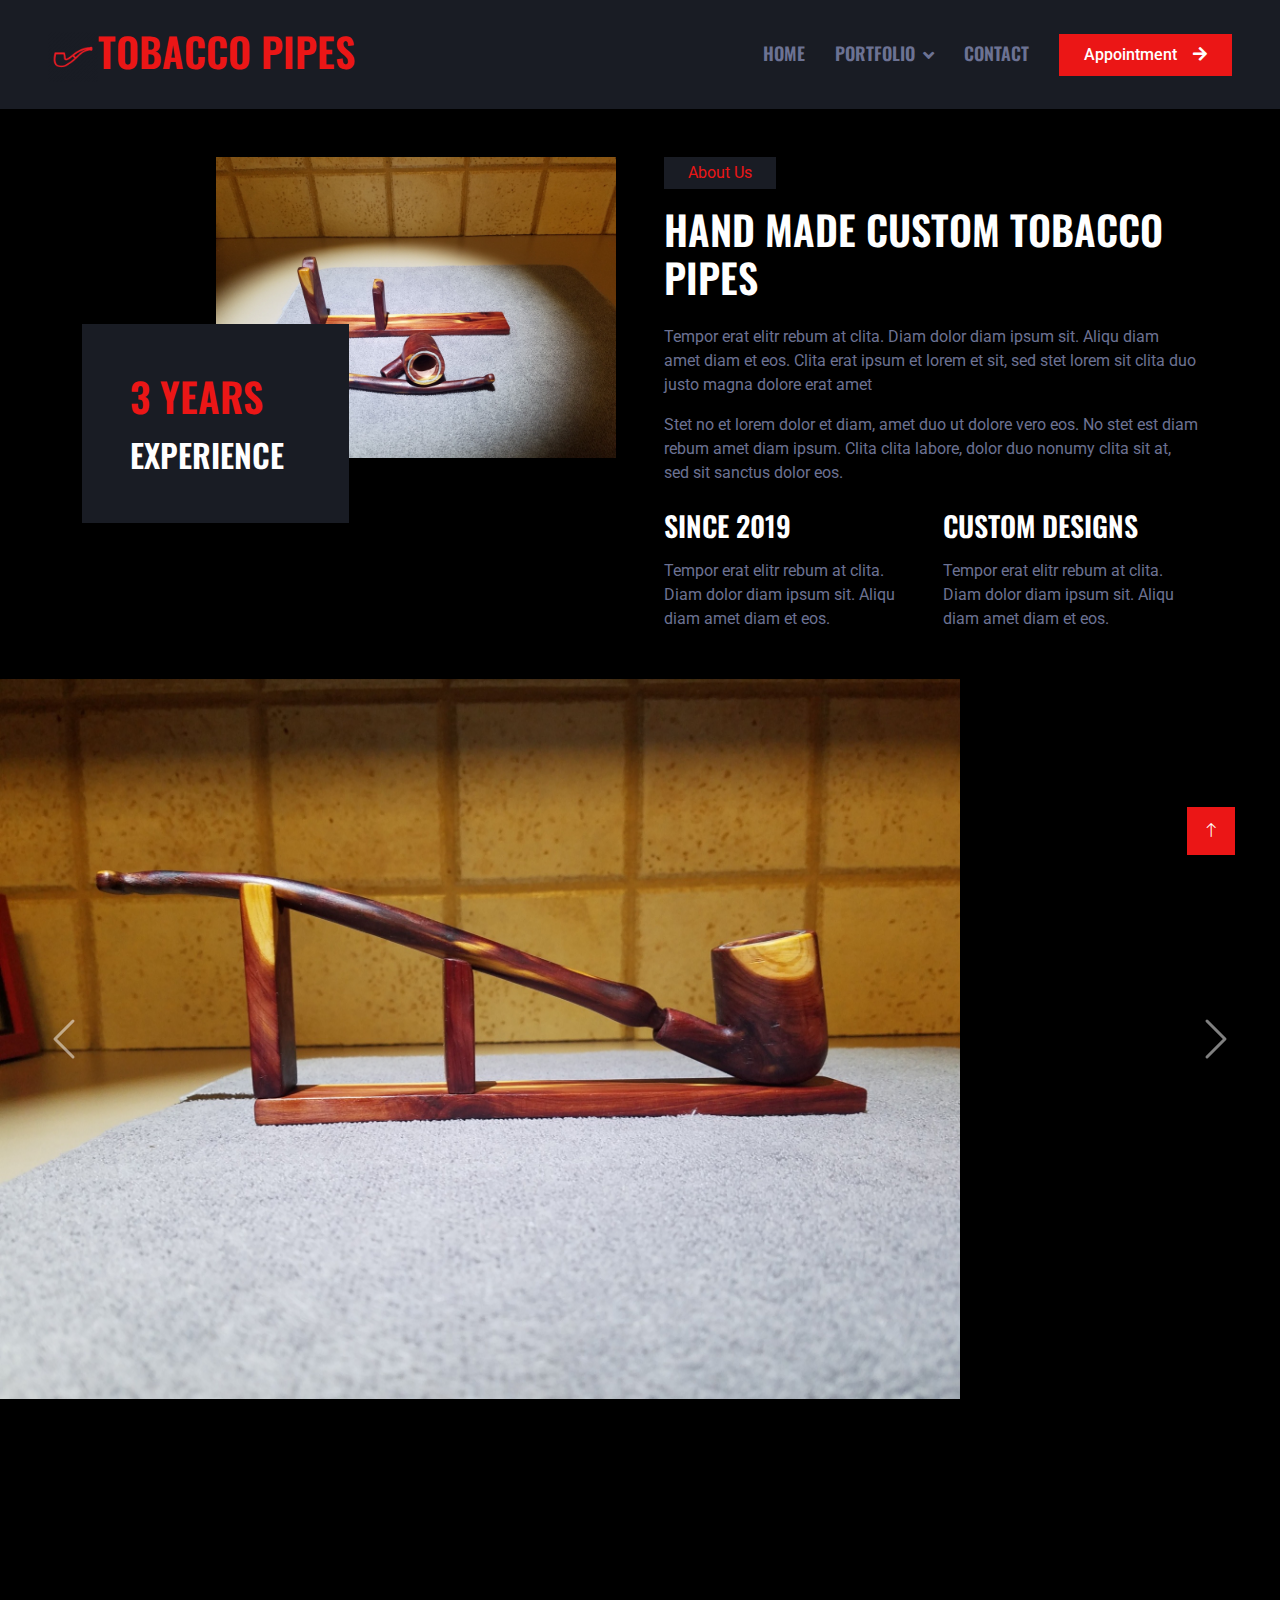
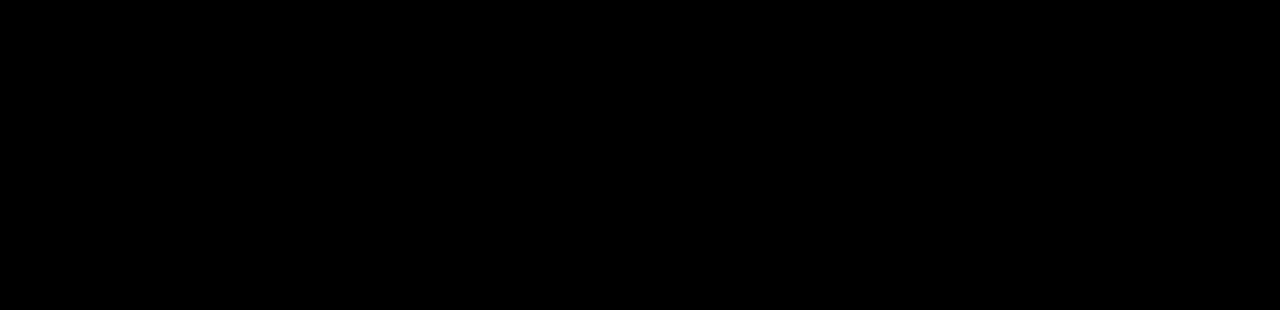
==== about.html @ fc26a494 "Update about" ====
<!DOCTYPE html>
<html lang="en">

<head>
    <meta charset="utf-8">
    <title>Anderson Woodworks</title>
    <meta content="width=device-width, initial-scale=1.0" name="viewport">
    <meta content="" name="keywords">
    <meta content="" name="description">

    <!-- Favicon -->
    <link href="img/favicon.ico" rel="icon">

    <!-- Google Web Fonts -->
    <link rel="preconnect" href="https://fonts.googleapis.com">
    <link rel="preconnect" href="https://fonts.gstatic.com" crossorigin>
    <link href="https://fonts.googleapis.com/css2?family=Roboto:wght@400;500&family=Oswald:wght@600&display=swap" rel="stylesheet">

    <!-- Icon Font Stylesheet -->
    <link href="https://cdnjs.cloudflare.com/ajax/libs/font-awesome/5.10.0/css/all.min.css" rel="stylesheet">
    <link href="https://cdn.jsdelivr.net/npm/bootstrap-icons@1.4.1/font/bootstrap-icons.css" rel="stylesheet">

    <!-- Libraries Stylesheet -->
    <link href="lib/animate/animate.min.css" rel="stylesheet">
    <link href="lib/owlcarousel/assets/owl.carousel.min.css" rel="stylesheet">

    <!-- Customized Bootstrap Stylesheet -->
    <link href="css/bootstrap.min.css" rel="stylesheet">

    <!-- Template Stylesheet -->
    <link href="css/style.css" rel="stylesheet">
</head>

<body>
    <!-- Spinner Start -->
    <div id="spinner" class="show bg-dark position-fixed translate-middle w-100 vh-100 top-50 start-50 d-flex align-items-center justify-content-center">
        <div class="spinner-grow text-primary" style="width: 3rem; height: 3rem;" role="status">
            <span class="sr-only">Loading...</span>
        </div>
    </div>
    <!-- Spinner End -->


    <!-- Navbar Start -->
    <nav class="navbar navbar-expand-lg bg-secondary navbar-dark sticky-top py-lg-0 px-lg-5 wow fadeIn" data-wow-delay="0.1s">
        <a href="index.html" class="navbar-brand ms-4 ms-lg-0">
            <h1 class="mb-0 text-primary text-uppercase"><img class="img-fluid" src="img/haircut.png" alt="" style="width: 50px; height: 50px;">Tobacco Pipes</h1>
        </a>
        <button type="button" class="navbar-toggler me-4" data-bs-toggle="collapse" data-bs-target="#navbarCollapse">
            <span class="navbar-toggler-icon"></span>
        </button>
	<div class="collapse navbar-collapse" id="navbarCollapse">
            <div class="navbar-nav ms-auto p-4 p-lg-0">
                <a href="index.html" class="nav-item nav-link">Home</a>
                <div class="nav-item dropdown">
                    <a href="#" class="nav-link dropdown-toggle" data-bs-toggle="dropdown">Portfolio</a>
                    <div class="dropdown-menu m-0">
                        <a href="about.html" class="dropdown-item">Tobacco Pipes</a>
                        <a href="team.html" class="dropdown-item">Furniture</a>
                        <a href="open.html" class="dropdown-item">Jewellery</a>
                        <a href="testimonial.html" class="dropdown-item">Coasters</a>
			<a href="testimonial.html" class="dropdown-item">Kitchen Items</a>
			<a href="testimonial.html" class="dropdown-item">Misc. Items</a>
                    </div>
                </div>
                <a href="contact.html" class="nav-item nav-link">Contact</a>
            </div>
            <a href="" class="btn btn-primary rounded-0 py-2 px-lg-4 d-none d-lg-block">Appointment<i class="fa fa-arrow-right ms-3"></i></a>
        </div>
    </nav>
    <!-- Navbar End -->



    <!-- About Start -->
    <div class="container-xxl py-5">
        <div class="container">
            <div class="row g-5">
                <div class="col-lg-6 wow fadeIn" data-wow-delay="0.1s">
                    <div class="d-flex flex-column">
                        <img class="img-fluid w-75 align-self-end" src="img/pipe12.JPG" alt="">
                        <div class="w-50 bg-secondary p-5" style="margin-top: -25%;">
                            <h1 class="text-uppercase text-primary mb-3">3 Years</h1>
                            <h2 class="text-uppercase mb-0">Experience</h2>
                        </div>
                    </div>
                </div>
                <div class="col-lg-6 wow fadeIn" data-wow-delay="0.5s">
                    <p class="d-inline-block bg-secondary text-primary py-1 px-4">About Us</p>
                    <h1 class="text-uppercase mb-4">Hand Made Custom Tobacco Pipes</h1>
                    <p>Tempor erat elitr rebum at clita. Diam dolor diam ipsum sit. Aliqu diam amet diam et eos. Clita erat ipsum et lorem et sit, sed stet lorem sit clita duo justo magna dolore erat amet</p>
                    <p class="mb-4">Stet no et lorem dolor et diam, amet duo ut dolore vero eos. No stet est diam rebum amet diam ipsum. Clita clita labore, dolor duo nonumy clita sit at, sed sit sanctus dolor eos.</p>
                    <div class="row g-4">
                        <div class="col-md-6">
                            <h3 class="text-uppercase mb-3">Since 2019</h3>
                            <p class="mb-0">Tempor erat elitr rebum at clita. Diam dolor diam ipsum sit. Aliqu diam amet diam et eos.</p>
                        </div>
                        <div class="col-md-6">
                            <h3 class="text-uppercase mb-3">Custom Designs</h3>
                            <p class="mb-0">Tempor erat elitr rebum at clita. Diam dolor diam ipsum sit. Aliqu diam amet diam et eos.</p>
                        </div>
                    </div>
                </div>
            </div>
        </div>
    </div>
    <!-- About End -->


    <!-- Carousel Start -->
    <div class="container-fluid p-0 mb-5 wow fadeIn" data-wow-delay="0.1s">
        <div id="header-carousel" class="carousel slide" data-bs-ride="carousel">
            <div class="carousel-inner">
                <div class="carousel-item active">
                    <img class="w-101" src="img/carousel-1.JPG" alt="Image" style="width: 75%;">
                </div>
                <div class="carousel-item">
                    <img class="w-101" src="img/carousel-2.JPG" alt="Image" style="width: 75%;">
            	</div>
		<div class="carousel-item">
                    <img class="w-101" src="img/pipe1.JPG" alt="Image" style="width: 75%;">
            	</div>
		<div class="carousel-item">
                    <img class="w-101" src="img/pipe2.JPG" alt="Image" style="width: 75%;">
            	</div>
		<div class="carousel-item">
                    <img class="w-101" src="img/pipe3.JPG" alt="Image" style="width: 75%;">
            	</div>
		<div class="carousel-item">
                    <img class="w-101" src="img/pipe5.JPG" alt="Image" style="width: 75%;">
            	</div>
		<div class="carousel-item">
                    <img class="w-101" src="img/pipe6.JPG" alt="Image" style="width: 75%;">
            	</div>
		<div class="carousel-item">
                    <img class="w-101" src="img/price.JPG" alt="Image" style="width: 75%;">
            	</div>
		<div class="carousel-item">
                    <img class="w-101" src="img/pipes.JPG" alt="Image" style="width: 75%;">
            	</div>
            <button class="carousel-control-prev" type="button" data-bs-target="#header-carousel"
                data-bs-slide="prev">
                <span class="carousel-control-prev-icon" aria-hidden="true"></span>
                <span class="visually-hidden">Previous</span>
            </button>
            <button class="carousel-control-next" type="button" data-bs-target="#header-carousel"
                data-bs-slide="next">
                <span class="carousel-control-next-icon" aria-hidden="true"></span>
                <span class="visually-hidden">Next</span>
            </button>
        </div>
    </div>
    <!-- Carousel End -->

    <!-- Footer Start -->
    <div class="container-fluid bg-secondary text-light footer mt-5 pt-5 wow fadeIn" data-wow-delay="0.1s">
        <div class="container py-5">
            <div class="row g-5">
                <div class="col-lg-4 col-md-6">
                    <h4 class="text-uppercase mb-4">Get In Touch</h4>
                    <div class="d-flex align-items-center mb-2">
                        <div class="btn-square bg-dark flex-shrink-0 me-3">
                            <span class="fa fa-map-marker-alt text-primary"></span>
                        </div>
                        <span>123 Street, New York, USA</span>
                    </div>
                    <div class="d-flex align-items-center mb-2">
                        <div class="btn-square bg-dark flex-shrink-0 me-3">
                            <span class="fa fa-phone-alt text-primary"></span>
                        </div>
                        <span>+012 345 67890</span>
                    </div>
                    <div class="d-flex align-items-center">
                        <div class="btn-square bg-dark flex-shrink-0 me-3">
                            <span class="fa fa-envelope-open text-primary"></span>
                        </div>
                        <span>info@example.com</span>
                    </div>
                </div>
                <div class="col-lg-4 col-md-6">
                    <h4 class="text-uppercase mb-4">Quick Links</h4>
                    <a class="btn btn-link" href="">About Us</a>
                    <a class="btn btn-link" href="">Contact Us</a>
                    <a class="btn btn-link" href="">Our Services</a>
                    <a class="btn btn-link" href="">Terms & Condition</a>
                    <a class="btn btn-link" href="">Support</a>
                </div>
                <div class="col-lg-4 col-md-6">
                    <h4 class="text-uppercase mb-4">Newsletter</h4>
                    <div class="position-relative mb-4">
                        <input class="form-control border-0 w-100 py-3 ps-4 pe-5" type="text" placeholder="Your email">
                        <button type="button" class="btn btn-primary py-2 position-absolute top-0 end-0 mt-2 me-2">SignUp</button>
                    </div>
                    <div class="d-flex pt-1 m-n1">
                        <a class="btn btn-lg-square btn-dark text-primary m-1" href=""><i class="fab fa-twitter"></i></a>
                        <a class="btn btn-lg-square btn-dark text-primary m-1" href=""><i class="fab fa-facebook-f"></i></a>
                        <a class="btn btn-lg-square btn-dark text-primary m-1" href=""><i class="fab fa-youtube"></i></a>
                        <a class="btn btn-lg-square btn-dark text-primary m-1" href=""><i class="fab fa-linkedin-in"></i></a>
                    </div>
                </div>
            </div>
        </div>
        <div class="container">
            <div class="copyright">
                <div class="row">
                    <div class="col-md-6 text-center text-md-start mb-3 mb-md-0">
                        &copy; <a class="border-bottom" href="#">Your Site Name</a>, All Right Reserved.
                    </div>
                    <div class="col-md-6 text-center text-md-end">
                        <!--/*** This template is free as long as you keep the footer author’s credit link/attribution link/backlink. If you'd like to use the template without the footer author’s credit link/attribution link/backlink, you can purchase the Credit Removal License from "https://htmlcodex.com/credit-removal". Thank you for your support. ***/-->
                        Designed By <a class="border-bottom" href="https://htmlcodex.com">HTML Codex</a>
                    </div>
                </div>
            </div>
        </div>
    </div>
    <!-- Footer End -->


    <!-- Back to Top -->
    <a href="#" class="btn btn-primary btn-lg-square back-to-top"><i class="bi bi-arrow-up"></i></a>


    <!-- JavaScript Libraries -->
    <script src="https://code.jquery.com/jquery-3.4.1.min.js"></script>
    <script src="https://cdn.jsdelivr.net/npm/bootstrap@5.0.0/dist/js/bootstrap.bundle.min.js"></script>
    <script src="lib/wow/wow.min.js"></script>
    <script src="lib/easing/easing.min.js"></script>
    <script src="lib/waypoints/waypoints.min.js"></script>
    <script src="lib/owlcarousel/owl.carousel.min.js"></script>

    <!-- Template Javascript -->
    <script src="js/main.js"></script>
</body>

</html>
---- css/style.css ----
/********** Template CSS **********/
:root {
    --primary: #EB1616;
    --secondary: #191C24;
    --light: #6C7293;
    --dark: #000000;
}

.back-to-top {
    position: fixed;
    display: none;
    right: 45px;
    bottom: 45px;
    z-index: 99;
}


/*** Spinner ***/
#spinner {
    opacity: 0;
    visibility: hidden;
    transition: opacity .5s ease-out, visibility 0s linear .5s;
    z-index: 99999;
}

#spinner.show {
    transition: opacity .5s ease-out, visibility 0s linear 0s;
    visibility: visible;
    opacity: 1;
}


/*** Button ***/
.btn {
    font-weight: 500;
    transition: .5s;
}

.btn-square {
    width: 38px;
    height: 38px;
}

.btn-sm-square {
    width: 32px;
    height: 32px;
}

.btn-lg-square {
    width: 48px;
    height: 48px;
}

.btn-square,
.btn-sm-square,
.btn-lg-square {
    padding: 0;
    display: flex;
    align-items: center;
    justify-content: center;
    font-weight: normal;
}


/*** Navbar ***/
.navbar .dropdown-toggle::after {
    border: none;
    content: "\f107";
    font-family: "Font Awesome 5 Free";
    font-weight: 900;
    vertical-align: middle;
    margin-left: 8px;
}

.navbar .navbar-nav .nav-link {
    margin-right: 30px;
    padding: 40px 0;
    color: var(--light);
    font-family: 'Oswald', sans-serif;
    font-size: 18px;
    font-weight: 600;
    text-transform: uppercase;
    outline: none;
}

.navbar .navbar-nav .nav-link:hover,
.navbar .navbar-nav .nav-link.active {
    color: var(--primary);
}

.navbar.sticky-top {
    top: -100px;
    transition: .5s;
}

@media (max-width: 991.98px) {
    .navbar .navbar-nav .nav-link,
    .navbar.shadow-sm .navbar-nav .nav-link {
        margin-right: 0;
        padding: 10px 0;
    }

    .navbar .navbar-nav {
        margin-top: 8px;
        border-top: 1px solid var(--light);
    }
}

@media (min-width: 992px) {
    .navbar.shadow-sm .navbar-nav .nav-link {
        padding: 20px 0;
    }

    .navbar .nav-item .dropdown-menu {
        display: block;
        border: none;
        margin-top: 0;
        top: 150%;
        opacity: 0;
        visibility: hidden;
        transition: .5s;
    }

    .navbar .nav-item:hover .dropdown-menu {
        top: 100%;
        visibility: visible;
        transition: .5s;
        opacity: 1;
    }
}


/*** Header ***/
.carousel-caption {
    top: 0;
    left: 0;
    right: 0;
    bottom: 0;
    background: rgba(0, 0, 0, .65);
    z-index: 1;
}

.carousel-control-prev,
.carousel-control-next {
    width: 10%;
}

.carousel-control-prev-icon,
.carousel-control-next-icon {
    width: 3rem;
    height: 3rem;
}

@media (max-width: 768px) {
    #header-carousel .carousel-item {
        position: relative;
        min-height: 450px;
    }
    
    #header-carousel .carousel-item img {
        position: absolute;
        width: 100%;
        height: 100%;
        object-fit: cover;
    }
}

.page-header {
    background: linear-gradient(rgba(0, 0, 0, .85), rgba(0, 0, 0, .85)), url(../img/carousel-1.jpg) center center no-repeat;
    background-size: cover;
}

.breadcrumb-item + .breadcrumb-item::before {
    color: var(--light);
}


/*** Service ***/
.service-item .btn {
    position: absolute;
    right: -50px;
    bottom: -50px;
    width: 50px;
    height: 50px;
    color: var(--primary);
    background: var(--dark);
    opacity: 0;
}

.service-item:hover .btn {
    right: 0;
    bottom: 0;
    opacity: 1;
}


/*** Team ***/
.team-item .team-img::before,
.team-item .team-img::after {
    position: absolute;
    content: "";
    width: 0;
    height: 100%;
    top: 0;
    left: 0;
    background: rgba(0, 0, 0, .85);
    transition: .5s;
}

.team-item .team-img::after {
    left: auto;
    right: 0;
}

.team-item:hover .team-img::before,
.team-item:hover .team-img::after {
    width: 50%;
}

.team-item .team-img .team-social {
    position: absolute;
    width: 100%;
    height: 100%;
    top: 0;
    left: 0;
    display: flex;
    align-items: center;
    justify-content: center;
    transition: .5s;
    z-index: 3;
    opacity: 0;
}

.team-item:hover .team-img .team-social {
    transition-delay: .3s;
    opacity: 1;
}

.team-item .team-social .btn {
    display: inline-flex;
    margin: 0 3px;
    color: var(--primary);
    background: var(--dark);
}

.team-item .team-social .btn:hover {
    color: #FFFFFF;
    background: var(--primary);
}


/*** Testimonial ***/
.testimonial-carousel {
    max-width: 700px;
    margin: 0 auto;
}

.testimonial-carousel .owl-dots {
    margin-top: 35px;
    height: 100px;
    display: flex;
    align-items: center;
    justify-content: center;
}

.testimonial-carousel .owl-dots .owl-dot {
    width: 60px;
    height: 60px;
    margin: 0 5px;
    padding: 10px;
    background: var(--secondary);
    transition: .5s;
}

.testimonial-carousel .owl-dots .owl-dot.active {
    width: 100px;
    height: 100px;
}

.testimonial-carousel .owl-dots .owl-dot img {
    opacity: .1;
    transition: .5s;
}

.testimonial-carousel .owl-dots .owl-dot.active img {
    opacity: 1;
}


/*** Footer ***/
.footer .btn.btn-link {
    display: block;
    margin-bottom: 5px;
    padding: 0;
    text-align: left;
    color: var(--light);
    font-size: 15px;
    font-weight: normal;
    text-transform: capitalize;
    transition: .3s;
}

.footer .btn.btn-link::before {
    position: relative;
    content: "\f105";
    font-family: "Font Awesome 5 Free";
    font-weight: 900;
    margin-right: 10px;
}

.footer .btn.btn-link:hover {
    color: var(--primary);
    letter-spacing: 1px;
    box-shadow: none;
}

.footer .copyright {
    padding: 1.5rem;
    font-size: 15px;
    background: var(--dark);
}

.footer .copyright a {
    color: var(--light);
}

.footer .copyright a:hover {
    color: var(--primary);
}
.w101{
    display: block;
    margin: auto;
}
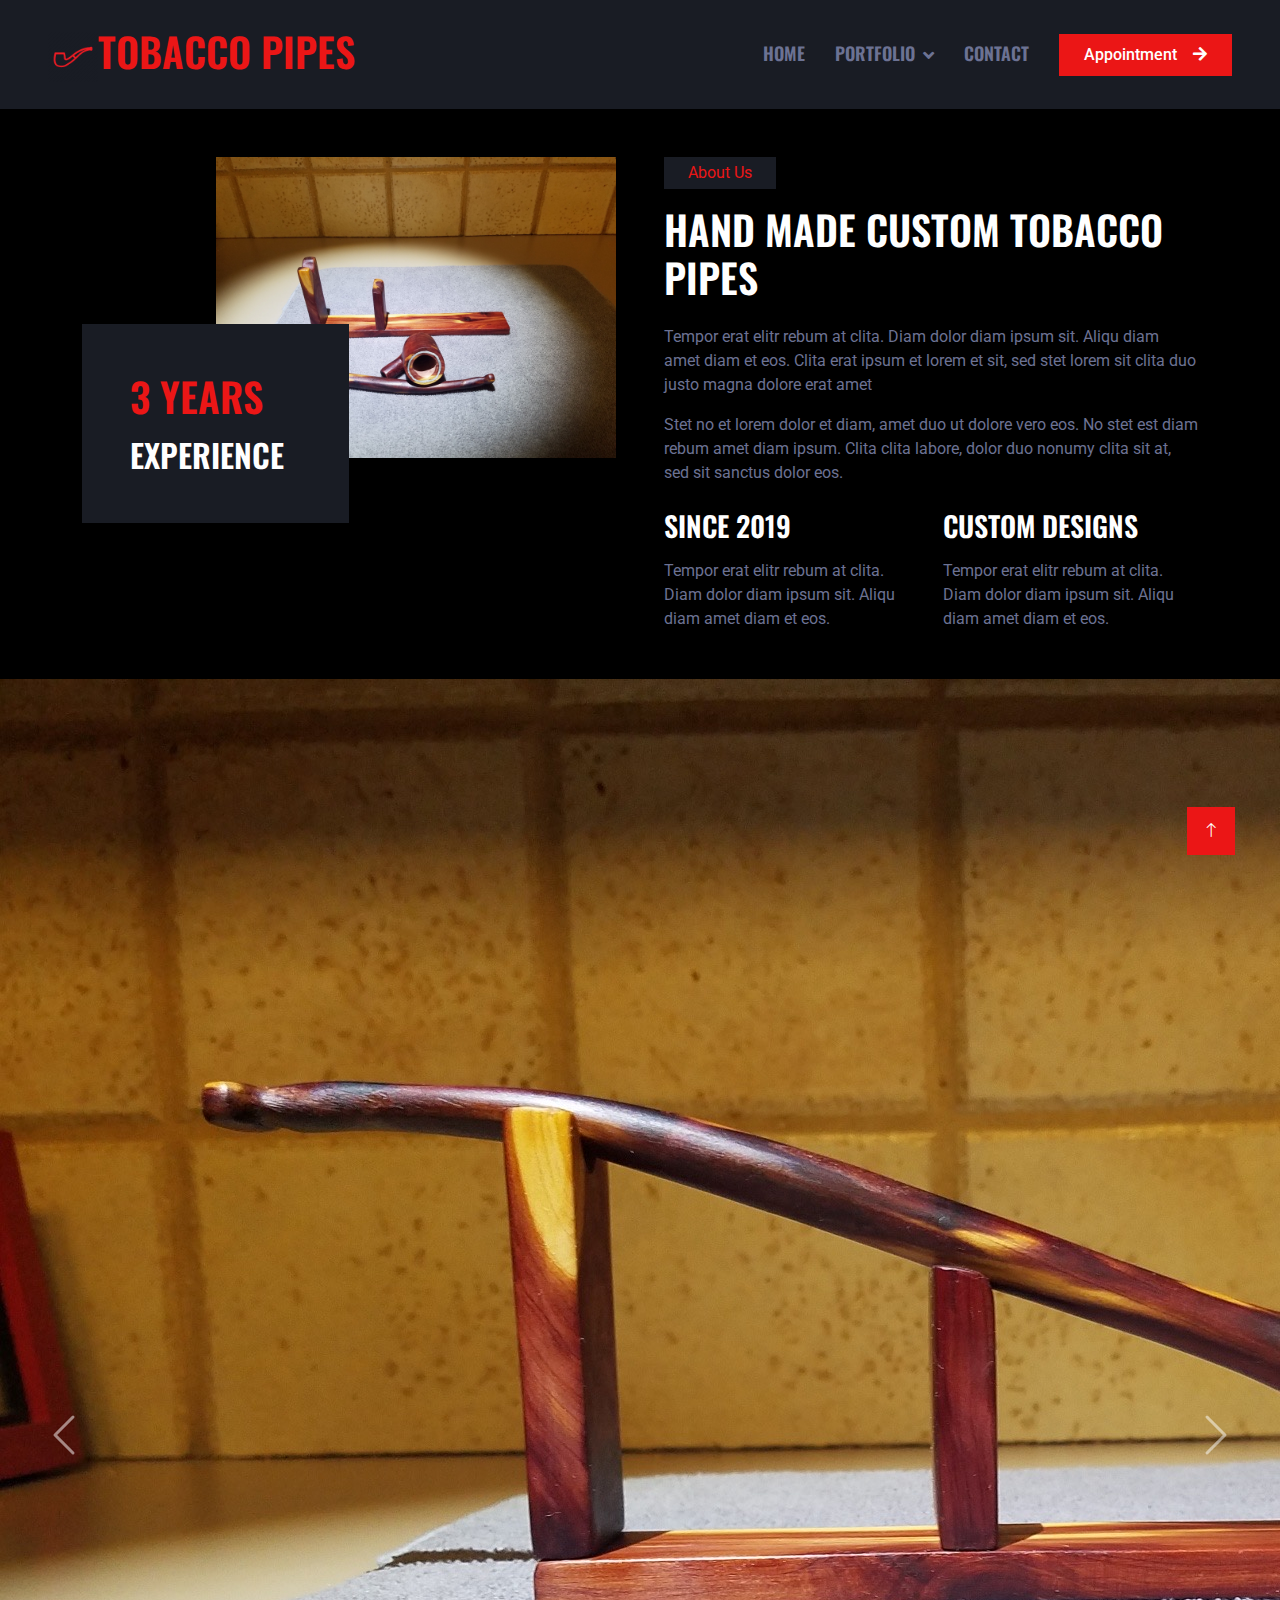
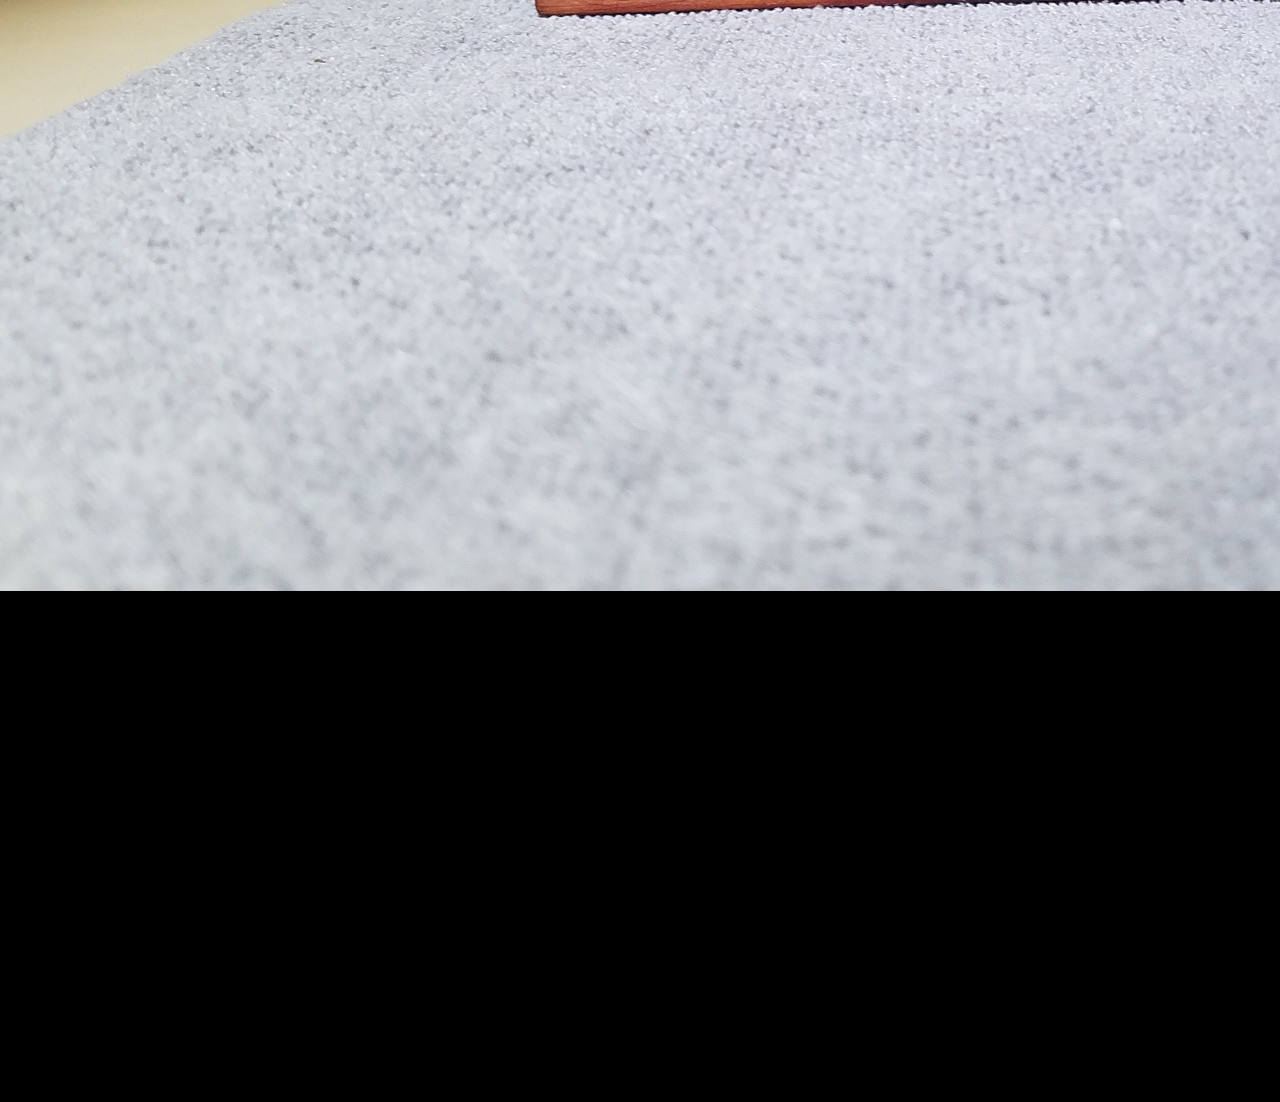
==== commit ee249573: "Updates" ====
--- a/about.html
+++ b/about.html
@@ -112,31 +112,31 @@
         <div id="header-carousel" class="carousel slide" data-bs-ride="carousel">
             <div class="carousel-inner">
                 <div class="carousel-item active">
-                    <img class="w-101" src="img/carousel-1.JPG" alt="Image" style="width: 75%;">
+                    <img class="w-101" src="img/carousel-1.JPG" alt="Image">
                 </div>
                 <div class="carousel-item">
-                    <img class="w-101" src="img/carousel-2.JPG" alt="Image" style="width: 75%;">
-            	</div>
-		<div class="carousel-item">
-                    <img class="w-101" src="img/pipe1.JPG" alt="Image" style="width: 75%;">
-            	</div>
-		<div class="carousel-item">
-                    <img class="w-101" src="img/pipe2.JPG" alt="Image" style="width: 75%;">
-            	</div>
-		<div class="carousel-item">
-                    <img class="w-101" src="img/pipe3.JPG" alt="Image" style="width: 75%;">
-            	</div>
-		<div class="carousel-item">
-                    <img class="w-101" src="img/pipe5.JPG" alt="Image" style="width: 75%;">
-            	</div>
-		<div class="carousel-item">
-                    <img class="w-101" src="img/pipe6.JPG" alt="Image" style="width: 75%;">
-            	</div>
-		<div class="carousel-item">
-                    <img class="w-101" src="img/price.JPG" alt="Image" style="width: 75%;">
-            	</div>
-		<div class="carousel-item">
-                    <img class="w-101" src="img/pipes.JPG" alt="Image" style="width: 75%;">
+                    <img class="w-101" src="img/carousel-2.JPG" alt="Image">
+            	</div>
+		<div class="carousel-item">
+                    <img class="w-101" src="img/pipe1.JPG" alt="Image">
+            	</div>
+		<div class="carousel-item">
+                    <img class="w-101" src="img/pipe2.JPG" alt="Image">
+            	</div>
+		<div class="carousel-item">
+                    <img class="w-101" src="img/pipe3.JPG" alt="Image">
+            	</div>
+		<div class="carousel-item">
+                    <img class="w-101" src="img/pipe7.JPG" alt="Image">
+            	</div>
+		<div class="carousel-item">
+                    <img class="w-101" src="img/pipe6.JPG" alt="Image">
+            	</div>
+		<div class="carousel-item">
+                    <img class="w-101" src="img/price.JPG" alt="Image">
+            	</div>
+		<div class="carousel-item">
+                    <img class="w-101" src="img/pipes.JPG" alt="Image">
             	</div>
             <button class="carousel-control-prev" type="button" data-bs-target="#header-carousel"
                 data-bs-slide="prev">
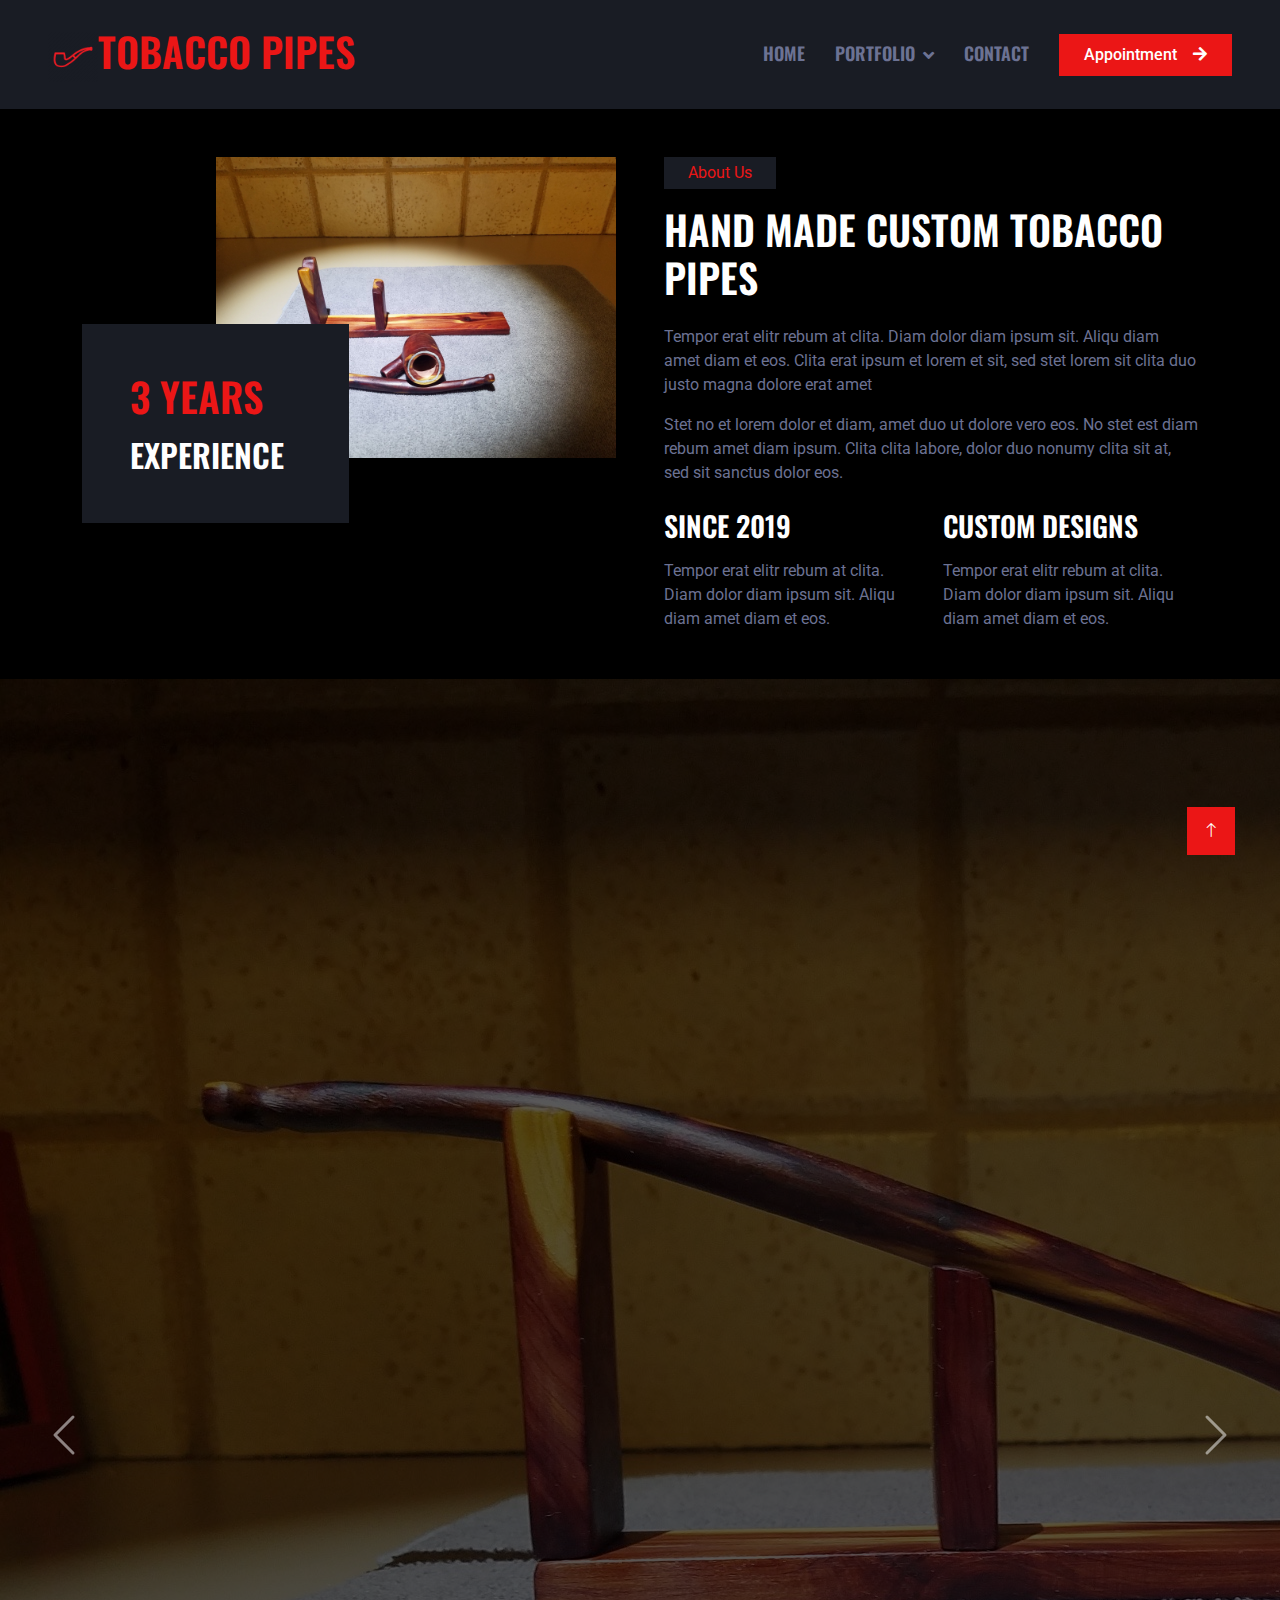
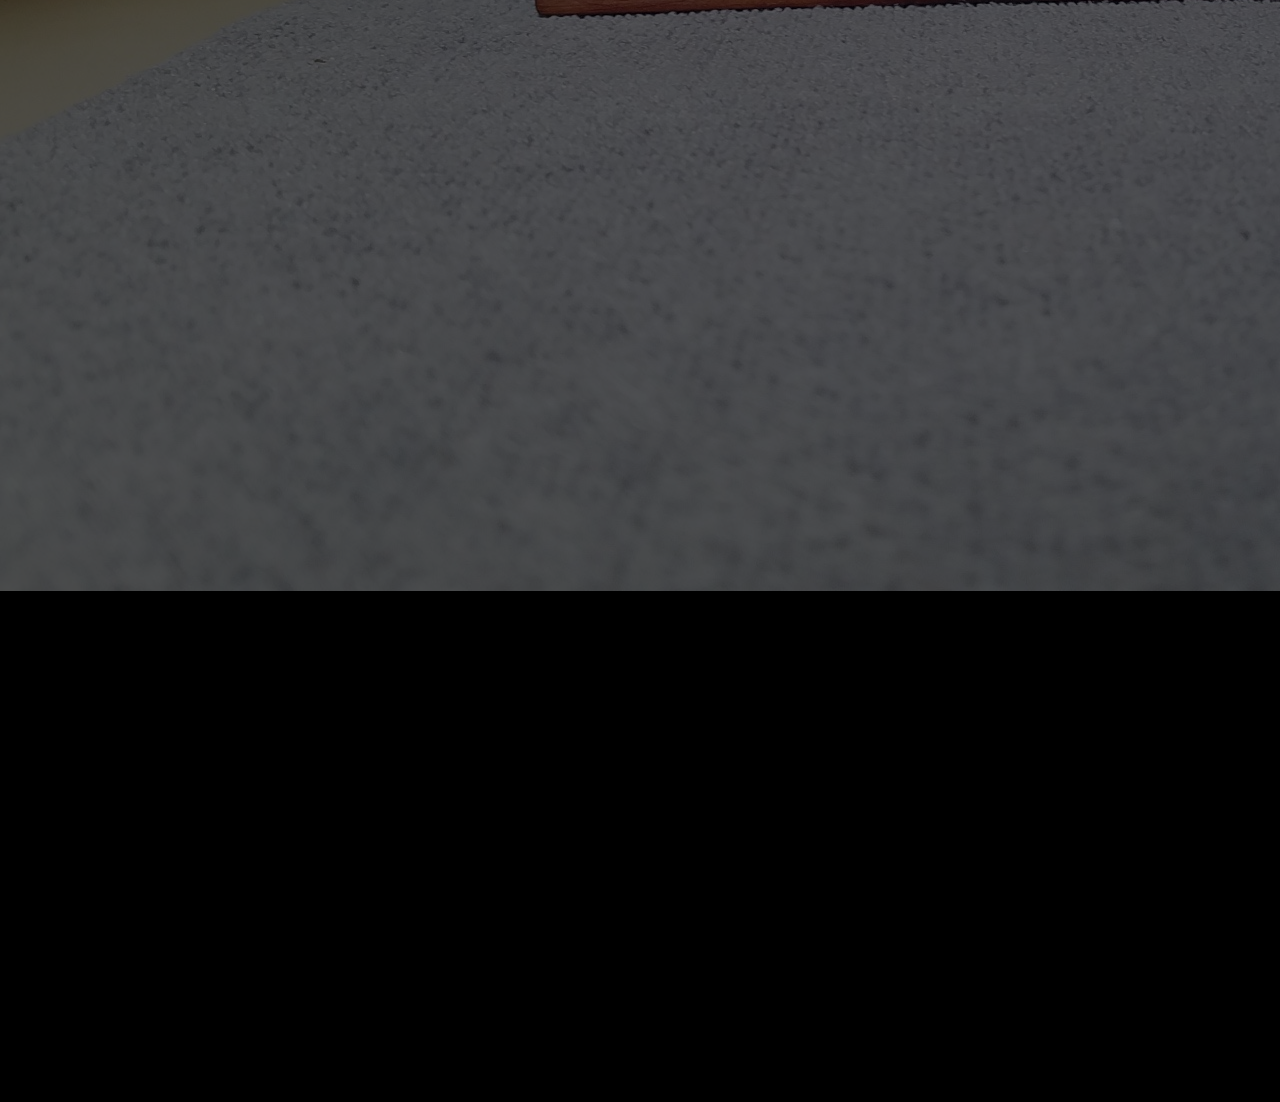
==== commit c9f9d382: "updates" ====
--- a/about.html
+++ b/about.html
@@ -113,30 +113,66 @@
             <div class="carousel-inner">
                 <div class="carousel-item active">
                     <img class="w-101" src="img/carousel-1.JPG" alt="Image">
+			<div class="carousel-caption d-flex align-items-center justify-content-center text-start">
+                        <div class="mx-sm-5 px-5" style="max-width: 900px;">
+                        </div>
+                    	</div>
                 </div>
                 <div class="carousel-item">
                     <img class="w-101" src="img/carousel-2.JPG" alt="Image">
+			<div class="carousel-caption d-flex align-items-center justify-content-center text-start">
+                        <div class="mx-sm-5 px-5" style="max-width: 900px;">
+                        </div>
+                    	</div>
             	</div>
 		<div class="carousel-item">
                     <img class="w-101" src="img/pipe1.JPG" alt="Image">
+			<div class="carousel-caption d-flex align-items-center justify-content-center text-start">
+                        <div class="mx-sm-5 px-5" style="max-width: 900px;">
+                        </div>
+                    	</div>
             	</div>
 		<div class="carousel-item">
                     <img class="w-101" src="img/pipe2.JPG" alt="Image">
+			<div class="carousel-caption d-flex align-items-center justify-content-center text-start">
+                        <div class="mx-sm-5 px-5" style="max-width: 900px;">
+                        </div>
+                    	</div>
             	</div>
 		<div class="carousel-item">
                     <img class="w-101" src="img/pipe3.JPG" alt="Image">
+			<div class="carousel-caption d-flex align-items-center justify-content-center text-start">
+                        <div class="mx-sm-5 px-5" style="max-width: 900px;">
+                        </div>
+                    	</div>
             	</div>
 		<div class="carousel-item">
                     <img class="w-101" src="img/pipe7.JPG" alt="Image">
+			<div class="carousel-caption d-flex align-items-center justify-content-center text-start">
+                        <div class="mx-sm-5 px-5" style="max-width: 900px;">
+                        </div>
+                    	</div>
             	</div>
 		<div class="carousel-item">
                     <img class="w-101" src="img/pipe6.JPG" alt="Image">
+			<div class="carousel-caption d-flex align-items-center justify-content-center text-start">
+                        <div class="mx-sm-5 px-5" style="max-width: 900px;">
+                        </div>
+                    	</div>
             	</div>
 		<div class="carousel-item">
                     <img class="w-101" src="img/price.JPG" alt="Image">
+			<div class="carousel-caption d-flex align-items-center justify-content-center text-start">
+                        <div class="mx-sm-5 px-5" style="max-width: 900px;">
+                        </div>
+                    	</div>
             	</div>
 		<div class="carousel-item">
                     <img class="w-101" src="img/pipes.JPG" alt="Image">
+			<div class="carousel-caption d-flex align-items-center justify-content-center text-start">
+                        <div class="mx-sm-5 px-5" style="max-width: 900px;">
+                        </div>
+                    	</div>
             	</div>
             <button class="carousel-control-prev" type="button" data-bs-target="#header-carousel"
                 data-bs-slide="prev">
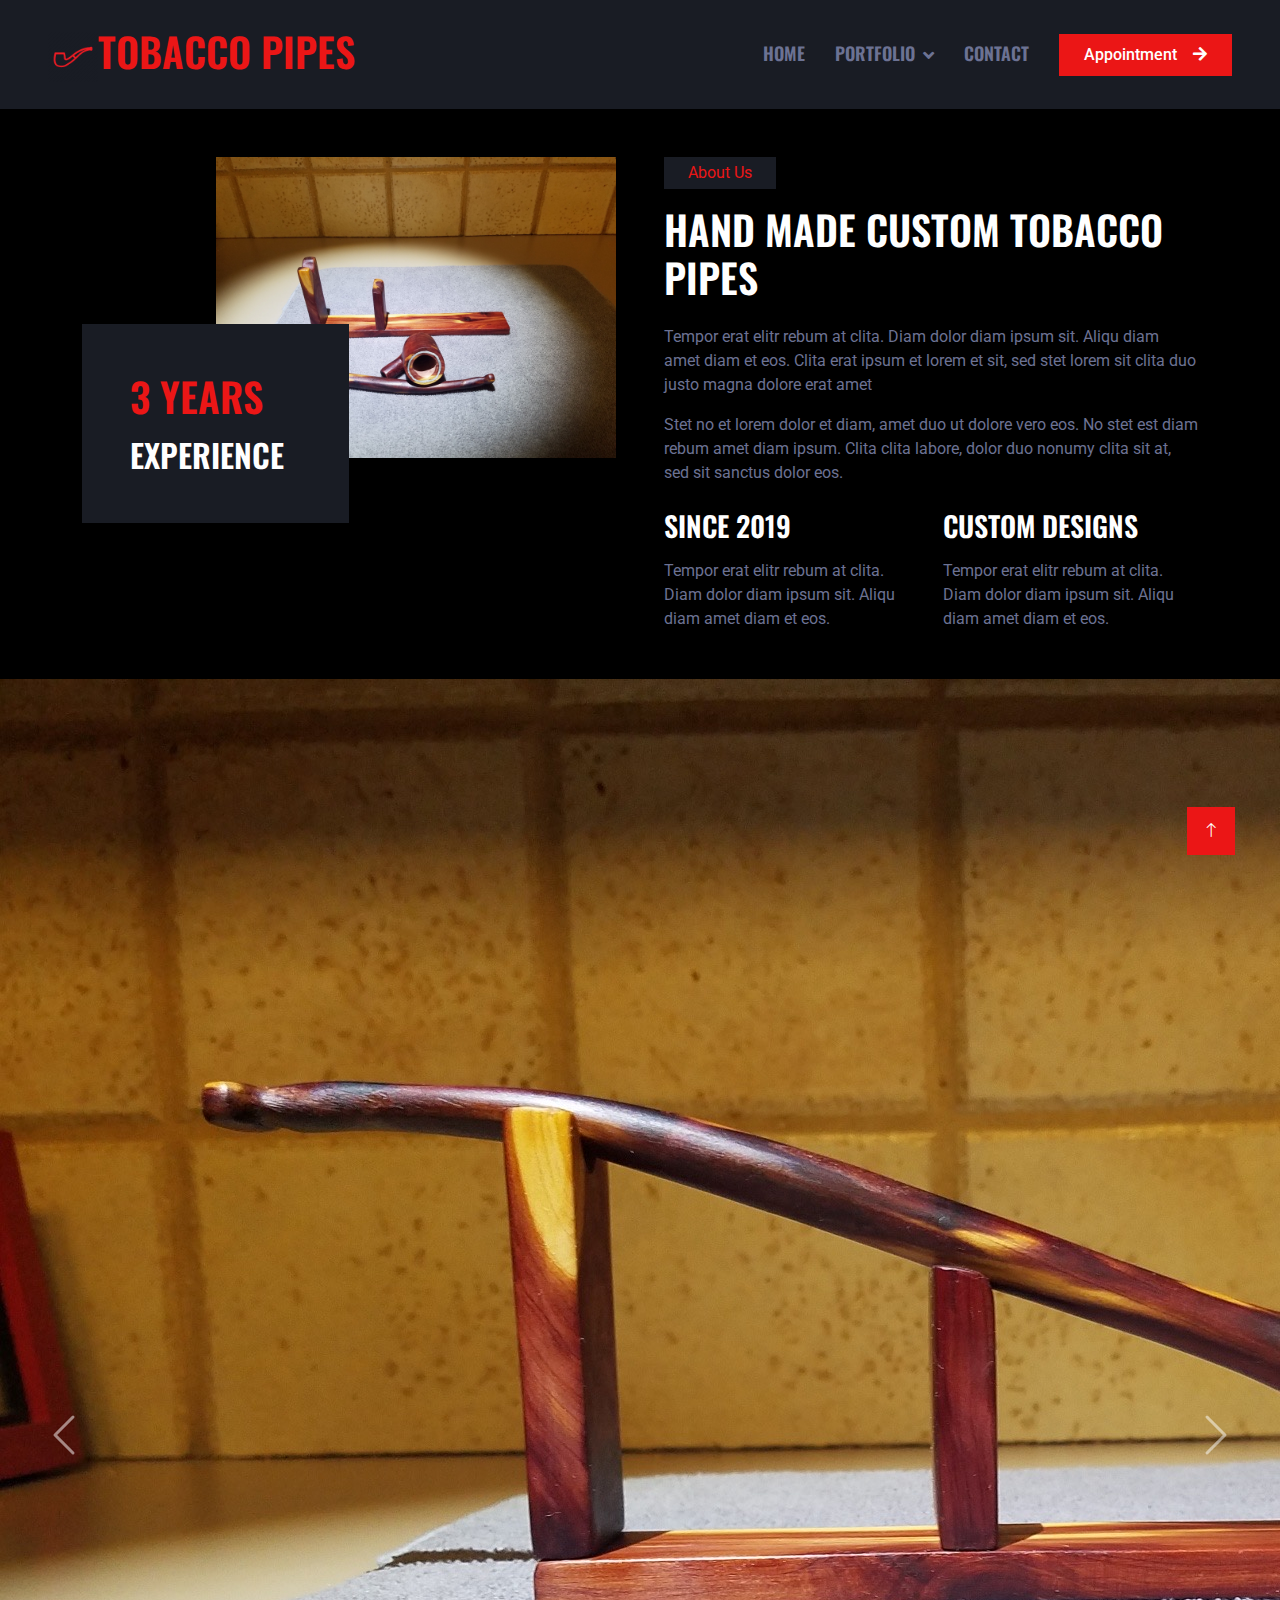
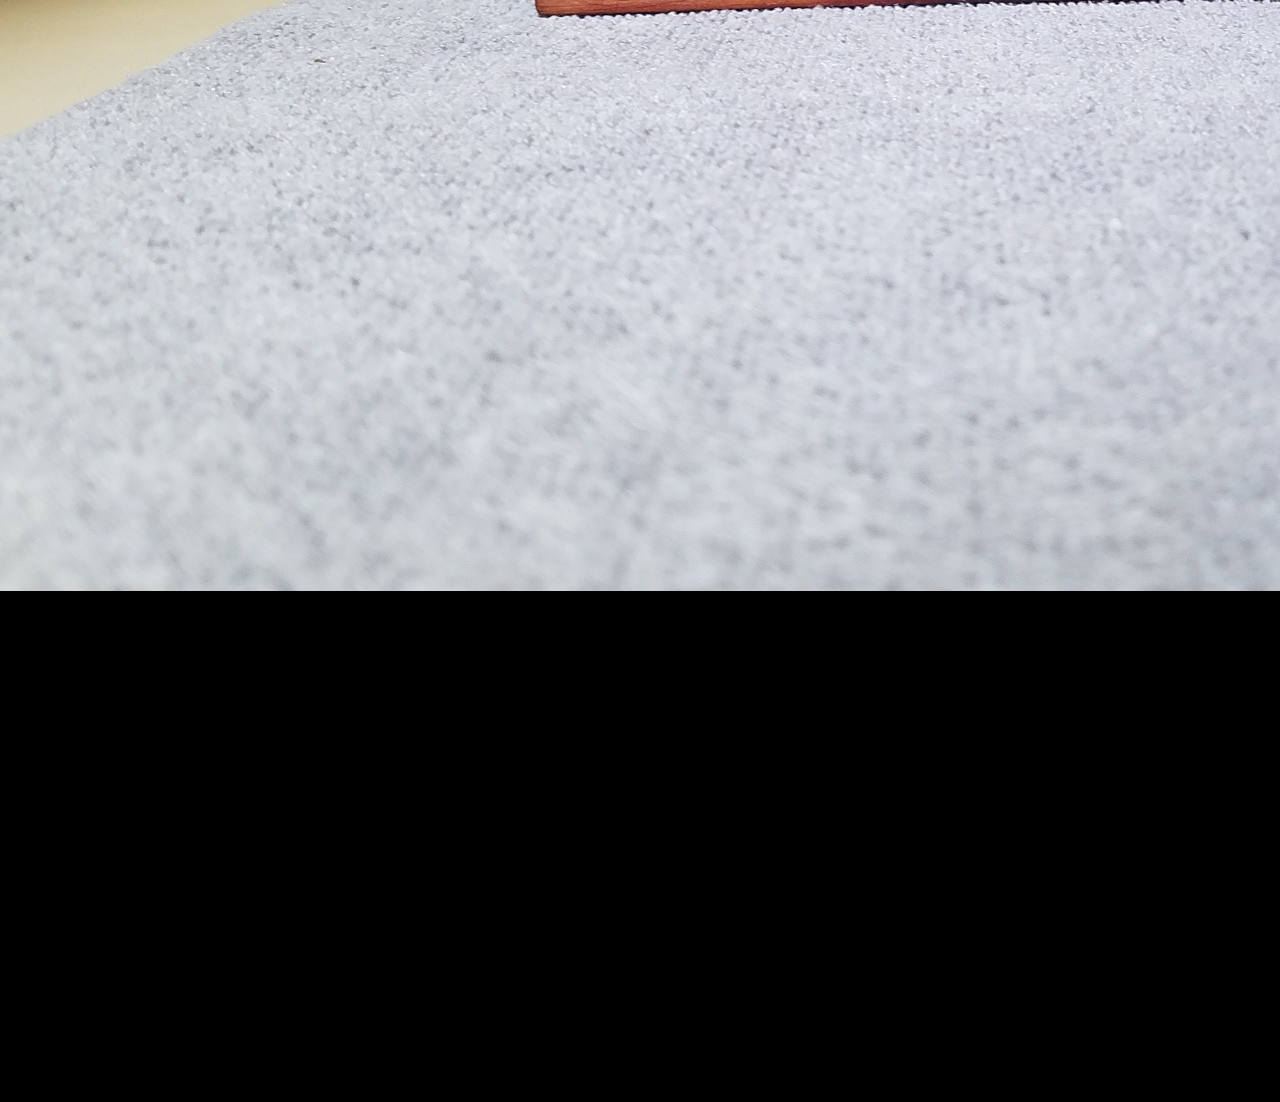
==== commit fbe03cfc: "updates" ====
--- a/about.html
+++ b/about.html
@@ -113,66 +113,30 @@
             <div class="carousel-inner">
                 <div class="carousel-item active">
                     <img class="w-101" src="img/carousel-1.JPG" alt="Image">
-			<div class="carousel-caption d-flex align-items-center justify-content-center text-start">
-                        <div class="mx-sm-5 px-5" style="max-width: 900px;">
-                        </div>
-                    	</div>
                 </div>
                 <div class="carousel-item">
                     <img class="w-101" src="img/carousel-2.JPG" alt="Image">
-			<div class="carousel-caption d-flex align-items-center justify-content-center text-start">
-                        <div class="mx-sm-5 px-5" style="max-width: 900px;">
-                        </div>
-                    	</div>
             	</div>
 		<div class="carousel-item">
                     <img class="w-101" src="img/pipe1.JPG" alt="Image">
-			<div class="carousel-caption d-flex align-items-center justify-content-center text-start">
-                        <div class="mx-sm-5 px-5" style="max-width: 900px;">
-                        </div>
-                    	</div>
             	</div>
 		<div class="carousel-item">
                     <img class="w-101" src="img/pipe2.JPG" alt="Image">
-			<div class="carousel-caption d-flex align-items-center justify-content-center text-start">
-                        <div class="mx-sm-5 px-5" style="max-width: 900px;">
-                        </div>
-                    	</div>
             	</div>
 		<div class="carousel-item">
                     <img class="w-101" src="img/pipe3.JPG" alt="Image">
-			<div class="carousel-caption d-flex align-items-center justify-content-center text-start">
-                        <div class="mx-sm-5 px-5" style="max-width: 900px;">
-                        </div>
-                    	</div>
             	</div>
 		<div class="carousel-item">
                     <img class="w-101" src="img/pipe7.JPG" alt="Image">
-			<div class="carousel-caption d-flex align-items-center justify-content-center text-start">
-                        <div class="mx-sm-5 px-5" style="max-width: 900px;">
-                        </div>
-                    	</div>
             	</div>
 		<div class="carousel-item">
                     <img class="w-101" src="img/pipe6.JPG" alt="Image">
-			<div class="carousel-caption d-flex align-items-center justify-content-center text-start">
-                        <div class="mx-sm-5 px-5" style="max-width: 900px;">
-                        </div>
-                    	</div>
             	</div>
 		<div class="carousel-item">
                     <img class="w-101" src="img/price.JPG" alt="Image">
-			<div class="carousel-caption d-flex align-items-center justify-content-center text-start">
-                        <div class="mx-sm-5 px-5" style="max-width: 900px;">
-                        </div>
-                    	</div>
             	</div>
 		<div class="carousel-item">
                     <img class="w-101" src="img/pipes.JPG" alt="Image">
-			<div class="carousel-caption d-flex align-items-center justify-content-center text-start">
-                        <div class="mx-sm-5 px-5" style="max-width: 900px;">
-                        </div>
-                    	</div>
             	</div>
             <button class="carousel-control-prev" type="button" data-bs-target="#header-carousel"
                 data-bs-slide="prev">
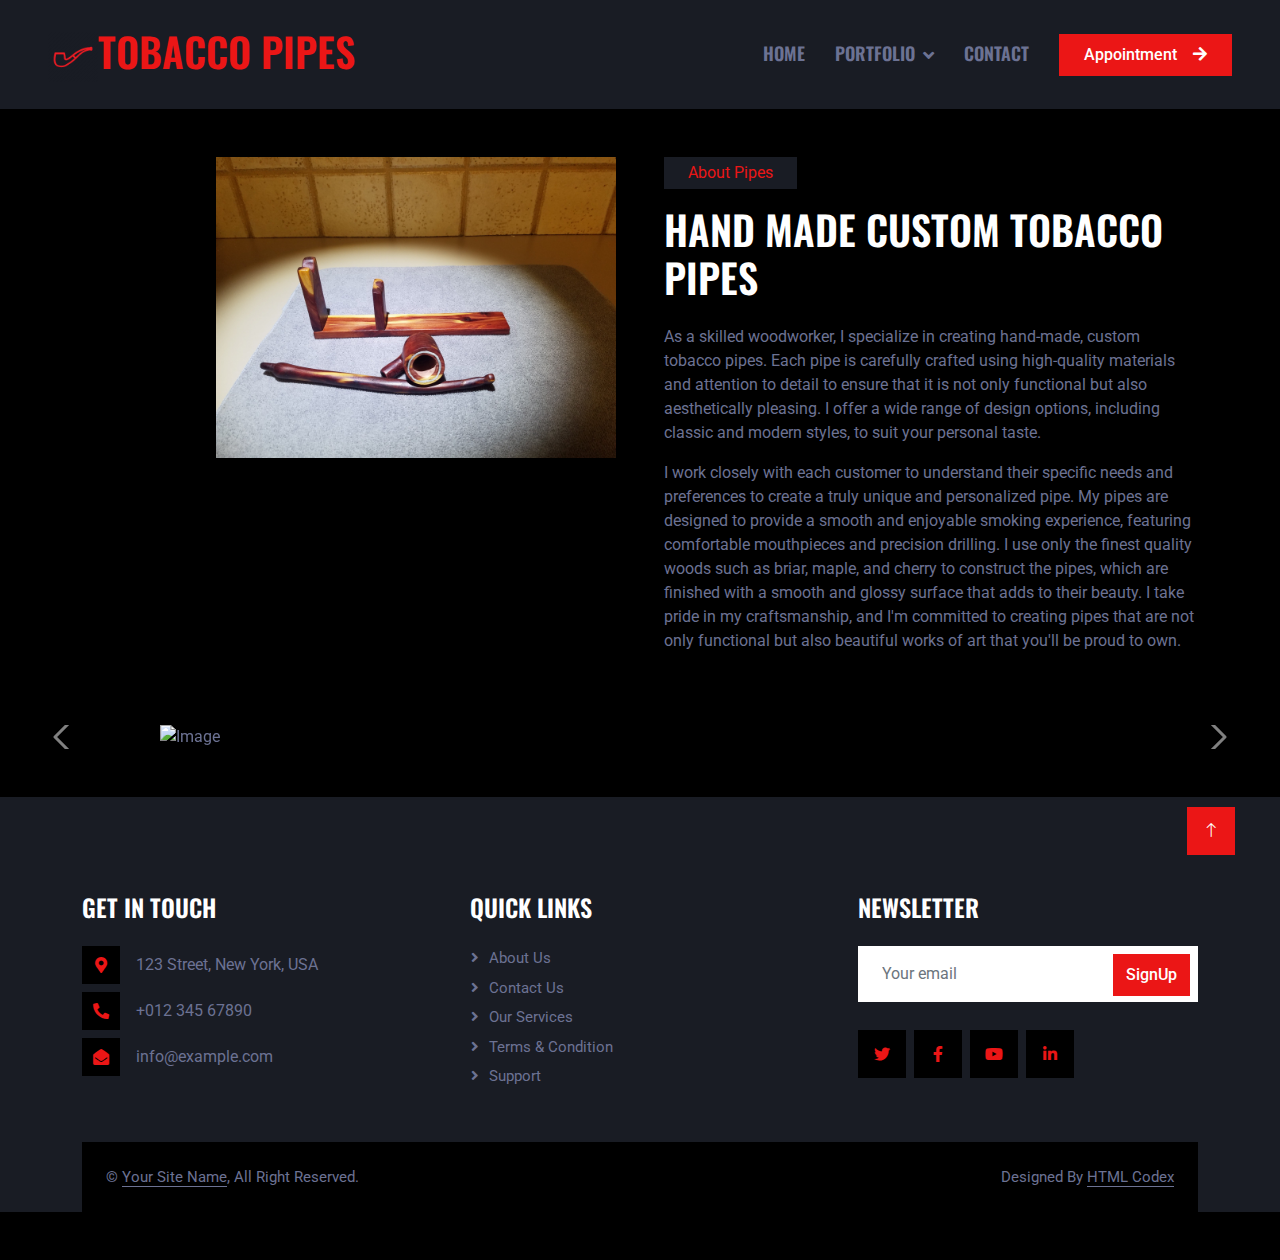
==== commit cbfc770e: "Updating wording and images" ====
--- a/about.html
+++ b/about.html
@@ -14,7 +14,8 @@
     <!-- Google Web Fonts -->
     <link rel="preconnect" href="https://fonts.googleapis.com">
     <link rel="preconnect" href="https://fonts.gstatic.com" crossorigin>
-    <link href="https://fonts.googleapis.com/css2?family=Roboto:wght@400;500&family=Oswald:wght@600&display=swap" rel="stylesheet">
+    <link href="https://fonts.googleapis.com/css2?family=Roboto:wght@400;500&family=Oswald:wght@600&display=swap"
+        rel="stylesheet">
 
     <!-- Icon Font Stylesheet -->
     <link href="https://cdnjs.cloudflare.com/ajax/libs/font-awesome/5.10.0/css/all.min.css" rel="stylesheet">
@@ -33,7 +34,8 @@
 
 <body>
     <!-- Spinner Start -->
-    <div id="spinner" class="show bg-dark position-fixed translate-middle w-100 vh-100 top-50 start-50 d-flex align-items-center justify-content-center">
+    <div id="spinner"
+        class="show bg-dark position-fixed translate-middle w-100 vh-100 top-50 start-50 d-flex align-items-center justify-content-center">
         <div class="spinner-grow text-primary" style="width: 3rem; height: 3rem;" role="status">
             <span class="sr-only">Loading...</span>
         </div>
@@ -42,14 +44,16 @@
 
 
     <!-- Navbar Start -->
-    <nav class="navbar navbar-expand-lg bg-secondary navbar-dark sticky-top py-lg-0 px-lg-5 wow fadeIn" data-wow-delay="0.1s">
+    <nav class="navbar navbar-expand-lg bg-secondary navbar-dark sticky-top py-lg-0 px-lg-5 wow fadeIn"
+        data-wow-delay="0.1s">
         <a href="index.html" class="navbar-brand ms-4 ms-lg-0">
-            <h1 class="mb-0 text-primary text-uppercase"><img class="img-fluid" src="img/haircut.png" alt="" style="width: 50px; height: 50px;">Tobacco Pipes</h1>
+            <h1 class="mb-0 text-primary text-uppercase"><img class="img-fluid" src="img/haircut.png" alt=""
+                    style="width: 50px; height: 50px;">Tobacco Pipes</h1>
         </a>
         <button type="button" class="navbar-toggler me-4" data-bs-toggle="collapse" data-bs-target="#navbarCollapse">
             <span class="navbar-toggler-icon"></span>
         </button>
-	<div class="collapse navbar-collapse" id="navbarCollapse">
+        <div class="collapse navbar-collapse" id="navbarCollapse">
             <div class="navbar-nav ms-auto p-4 p-lg-0">
                 <a href="index.html" class="nav-item nav-link">Home</a>
                 <div class="nav-item dropdown">
@@ -59,13 +63,14 @@
                         <a href="team.html" class="dropdown-item">Furniture</a>
                         <a href="open.html" class="dropdown-item">Jewellery</a>
                         <a href="testimonial.html" class="dropdown-item">Coasters</a>
-			<a href="testimonial.html" class="dropdown-item">Kitchen Items</a>
-			<a href="testimonial.html" class="dropdown-item">Misc. Items</a>
+                        <a href="testimonial.html" class="dropdown-item">Kitchen Items</a>
+                        <a href="testimonial.html" class="dropdown-item">Misc. Items</a>
                     </div>
                 </div>
                 <a href="contact.html" class="nav-item nav-link">Contact</a>
             </div>
-            <a href="" class="btn btn-primary rounded-0 py-2 px-lg-4 d-none d-lg-block">Appointment<i class="fa fa-arrow-right ms-3"></i></a>
+            <a href="" class="btn btn-primary rounded-0 py-2 px-lg-4 d-none d-lg-block">Appointment<i
+                    class="fa fa-arrow-right ms-3"></i></a>
         </div>
     </nav>
     <!-- Navbar End -->
@@ -79,18 +84,28 @@
                 <div class="col-lg-6 wow fadeIn" data-wow-delay="0.1s">
                     <div class="d-flex flex-column">
                         <img class="img-fluid w-75 align-self-end" src="img/pipe12.JPG" alt="">
-                        <div class="w-50 bg-secondary p-5" style="margin-top: -25%;">
+                        <!--<div class="w-50 bg-secondary p-5" style="margin-top: -25%;">
                             <h1 class="text-uppercase text-primary mb-3">3 Years</h1>
                             <h2 class="text-uppercase mb-0">Experience</h2>
-                        </div>
+                        </div>-->
                     </div>
                 </div>
                 <div class="col-lg-6 wow fadeIn" data-wow-delay="0.5s">
-                    <p class="d-inline-block bg-secondary text-primary py-1 px-4">About Us</p>
+                    <p class="d-inline-block bg-secondary text-primary py-1 px-4">About Pipes</p>
                     <h1 class="text-uppercase mb-4">Hand Made Custom Tobacco Pipes</h1>
-                    <p>Tempor erat elitr rebum at clita. Diam dolor diam ipsum sit. Aliqu diam amet diam et eos. Clita erat ipsum et lorem et sit, sed stet lorem sit clita duo justo magna dolore erat amet</p>
-                    <p class="mb-4">Stet no et lorem dolor et diam, amet duo ut dolore vero eos. No stet est diam rebum amet diam ipsum. Clita clita labore, dolor duo nonumy clita sit at, sed sit sanctus dolor eos.</p>
-                    <div class="row g-4">
+                    <p>As a skilled woodworker, I specialize in creating hand-made, custom tobacco pipes. Each pipe is
+                        carefully crafted using high-quality materials and attention to detail to ensure that it is not
+                        only functional but also aesthetically pleasing. I offer a wide range of design options,
+                        including classic and modern styles, to suit your personal taste.
+                    </p>
+                    <p class="mb-4">I work closely with each customer to understand their specific needs and preferences
+                        to create a truly unique and personalized pipe. My pipes are designed to provide a smooth and
+                        enjoyable smoking experience, featuring comfortable mouthpieces and precision drilling. I use
+                        only the finest quality woods such as briar, maple, and cherry to construct the pipes, which are
+                        finished with a smooth and glossy surface that adds to their beauty. I take pride in my
+                        craftsmanship, and I'm committed to creating pipes that are not only functional but also
+                        beautiful works of art that you'll be proud to own.</p>
+                    <!--<div class="row g-4">
                         <div class="col-md-6">
                             <h3 class="text-uppercase mb-3">Since 2019</h3>
                             <p class="mb-0">Tempor erat elitr rebum at clita. Diam dolor diam ipsum sit. Aliqu diam amet diam et eos.</p>
@@ -99,7 +114,7 @@
                             <h3 class="text-uppercase mb-3">Custom Designs</h3>
                             <p class="mb-0">Tempor erat elitr rebum at clita. Diam dolor diam ipsum sit. Aliqu diam amet diam et eos.</p>
                         </div>
-                    </div>
+                    </div>-->
                 </div>
             </div>
         </div>
@@ -112,125 +127,149 @@
         <div id="header-carousel" class="carousel slide" data-bs-ride="carousel">
             <div class="carousel-inner">
                 <div class="carousel-item active">
+                    <img class="w-101" src="img/works/20221118_161903.JPG" alt="Image">
+                </div>
+                <div class="carousel-item">
                     <img class="w-101" src="img/carousel-1.JPG" alt="Image">
                 </div>
                 <div class="carousel-item">
+                    <img class="w-101" src="img/works/20221206_211038.JPG" alt="Image">
+                </div>
+                <div class="carousel-item">
+                    <img class="w-101" src="img/works/20221214_171703.JPG" alt="Image">
+                </div>
+                <div class="carousel-item">
+                    <img class="w-101" src="img/works/20220731_122807.JPG" alt="Image">
+                </div>
+                <div class="carousel-item">
+                    <img class="w-101" src="img/works/20211226_142512.JPG" alt="Image">
+                </div>
+                <div class="carousel-item">
+                    <img class="w-101" src="img/works/20221002_003226.JPG" alt="Image">
+                </div>
+                <div class="carousel-item">
                     <img class="w-101" src="img/carousel-2.JPG" alt="Image">
-            	</div>
-		<div class="carousel-item">
+                </div>
+                <div class="carousel-item">
                     <img class="w-101" src="img/pipe1.JPG" alt="Image">
-            	</div>
-		<div class="carousel-item">
+                </div>
+                <div class="carousel-item">
                     <img class="w-101" src="img/pipe2.JPG" alt="Image">
-            	</div>
-		<div class="carousel-item">
+                </div>
+                <div class="carousel-item">
                     <img class="w-101" src="img/pipe3.JPG" alt="Image">
-            	</div>
-		<div class="carousel-item">
+                </div>
+                <div class="carousel-item">
                     <img class="w-101" src="img/pipe7.JPG" alt="Image">
-            	</div>
-		<div class="carousel-item">
+                </div>
+                <div class="carousel-item">
                     <img class="w-101" src="img/pipe6.JPG" alt="Image">
-            	</div>
-		<div class="carousel-item">
+                </div>
+                <div class="carousel-item">
                     <img class="w-101" src="img/price.JPG" alt="Image">
-            	</div>
-		<div class="carousel-item">
+                </div>
+                <div class="carousel-item">
                     <img class="w-101" src="img/pipes.JPG" alt="Image">
-            	</div>
-            <button class="carousel-control-prev" type="button" data-bs-target="#header-carousel"
-                data-bs-slide="prev">
-                <span class="carousel-control-prev-icon" aria-hidden="true"></span>
-                <span class="visually-hidden">Previous</span>
-            </button>
-            <button class="carousel-control-next" type="button" data-bs-target="#header-carousel"
-                data-bs-slide="next">
-                <span class="carousel-control-next-icon" aria-hidden="true"></span>
-                <span class="visually-hidden">Next</span>
-            </button>
-        </div>
-    </div>
-    <!-- Carousel End -->
-
-    <!-- Footer Start -->
-    <div class="container-fluid bg-secondary text-light footer mt-5 pt-5 wow fadeIn" data-wow-delay="0.1s">
-        <div class="container py-5">
-            <div class="row g-5">
-                <div class="col-lg-4 col-md-6">
-                    <h4 class="text-uppercase mb-4">Get In Touch</h4>
-                    <div class="d-flex align-items-center mb-2">
-                        <div class="btn-square bg-dark flex-shrink-0 me-3">
-                            <span class="fa fa-map-marker-alt text-primary"></span>
-                        </div>
-                        <span>123 Street, New York, USA</span>
-                    </div>
-                    <div class="d-flex align-items-center mb-2">
-                        <div class="btn-square bg-dark flex-shrink-0 me-3">
-                            <span class="fa fa-phone-alt text-primary"></span>
-                        </div>
-                        <span>+012 345 67890</span>
-                    </div>
-                    <div class="d-flex align-items-center">
-                        <div class="btn-square bg-dark flex-shrink-0 me-3">
-                            <span class="fa fa-envelope-open text-primary"></span>
-                        </div>
-                        <span>info@example.com</span>
-                    </div>
-                </div>
-                <div class="col-lg-4 col-md-6">
-                    <h4 class="text-uppercase mb-4">Quick Links</h4>
-                    <a class="btn btn-link" href="">About Us</a>
-                    <a class="btn btn-link" href="">Contact Us</a>
-                    <a class="btn btn-link" href="">Our Services</a>
-                    <a class="btn btn-link" href="">Terms & Condition</a>
-                    <a class="btn btn-link" href="">Support</a>
-                </div>
-                <div class="col-lg-4 col-md-6">
-                    <h4 class="text-uppercase mb-4">Newsletter</h4>
-                    <div class="position-relative mb-4">
-                        <input class="form-control border-0 w-100 py-3 ps-4 pe-5" type="text" placeholder="Your email">
-                        <button type="button" class="btn btn-primary py-2 position-absolute top-0 end-0 mt-2 me-2">SignUp</button>
-                    </div>
-                    <div class="d-flex pt-1 m-n1">
-                        <a class="btn btn-lg-square btn-dark text-primary m-1" href=""><i class="fab fa-twitter"></i></a>
-                        <a class="btn btn-lg-square btn-dark text-primary m-1" href=""><i class="fab fa-facebook-f"></i></a>
-                        <a class="btn btn-lg-square btn-dark text-primary m-1" href=""><i class="fab fa-youtube"></i></a>
-                        <a class="btn btn-lg-square btn-dark text-primary m-1" href=""><i class="fab fa-linkedin-in"></i></a>
-                    </div>
-                </div>
-            </div>
-        </div>
-        <div class="container">
-            <div class="copyright">
-                <div class="row">
-                    <div class="col-md-6 text-center text-md-start mb-3 mb-md-0">
-                        &copy; <a class="border-bottom" href="#">Your Site Name</a>, All Right Reserved.
-                    </div>
-                    <div class="col-md-6 text-center text-md-end">
-                        <!--/*** This template is free as long as you keep the footer author’s credit link/attribution link/backlink. If you'd like to use the template without the footer author’s credit link/attribution link/backlink, you can purchase the Credit Removal License from "https://htmlcodex.com/credit-removal". Thank you for your support. ***/-->
-                        Designed By <a class="border-bottom" href="https://htmlcodex.com">HTML Codex</a>
-                    </div>
-                </div>
-            </div>
-        </div>
-    </div>
-    <!-- Footer End -->
-
-
-    <!-- Back to Top -->
-    <a href="#" class="btn btn-primary btn-lg-square back-to-top"><i class="bi bi-arrow-up"></i></a>
-
-
-    <!-- JavaScript Libraries -->
-    <script src="https://code.jquery.com/jquery-3.4.1.min.js"></script>
-    <script src="https://cdn.jsdelivr.net/npm/bootstrap@5.0.0/dist/js/bootstrap.bundle.min.js"></script>
-    <script src="lib/wow/wow.min.js"></script>
-    <script src="lib/easing/easing.min.js"></script>
-    <script src="lib/waypoints/waypoints.min.js"></script>
-    <script src="lib/owlcarousel/owl.carousel.min.js"></script>
-
-    <!-- Template Javascript -->
-    <script src="js/main.js"></script>
+                </div>
+                <button class="carousel-control-prev" type="button" data-bs-target="#header-carousel"
+                    data-bs-slide="prev">
+                    <span class="carousel-control-prev-icon" aria-hidden="true"></span>
+                    <span class="visually-hidden">Previous</span>
+                </button>
+                <button class="carousel-control-next" type="button" data-bs-target="#header-carousel"
+                    data-bs-slide="next">
+                    <span class="carousel-control-next-icon" aria-hidden="true"></span>
+                    <span class="visually-hidden">Next</span>
+                </button>
+            </div>
+        </div>
+        <!-- Carousel End -->
+
+        <!-- Footer Start -->
+        <div class="container-fluid bg-secondary text-light footer mt-5 pt-5 wow fadeIn" data-wow-delay="0.1s">
+            <div class="container py-5">
+                <div class="row g-5">
+                    <div class="col-lg-4 col-md-6">
+                        <h4 class="text-uppercase mb-4">Get In Touch</h4>
+                        <div class="d-flex align-items-center mb-2">
+                            <div class="btn-square bg-dark flex-shrink-0 me-3">
+                                <span class="fa fa-map-marker-alt text-primary"></span>
+                            </div>
+                            <span>123 Street, New York, USA</span>
+                        </div>
+                        <div class="d-flex align-items-center mb-2">
+                            <div class="btn-square bg-dark flex-shrink-0 me-3">
+                                <span class="fa fa-phone-alt text-primary"></span>
+                            </div>
+                            <span>+012 345 67890</span>
+                        </div>
+                        <div class="d-flex align-items-center">
+                            <div class="btn-square bg-dark flex-shrink-0 me-3">
+                                <span class="fa fa-envelope-open text-primary"></span>
+                            </div>
+                            <span>info@example.com</span>
+                        </div>
+                    </div>
+                    <div class="col-lg-4 col-md-6">
+                        <h4 class="text-uppercase mb-4">Quick Links</h4>
+                        <a class="btn btn-link" href="">About Us</a>
+                        <a class="btn btn-link" href="">Contact Us</a>
+                        <a class="btn btn-link" href="">Our Services</a>
+                        <a class="btn btn-link" href="">Terms & Condition</a>
+                        <a class="btn btn-link" href="">Support</a>
+                    </div>
+                    <div class="col-lg-4 col-md-6">
+                        <h4 class="text-uppercase mb-4">Newsletter</h4>
+                        <div class="position-relative mb-4">
+                            <input class="form-control border-0 w-100 py-3 ps-4 pe-5" type="text"
+                                placeholder="Your email">
+                            <button type="button"
+                                class="btn btn-primary py-2 position-absolute top-0 end-0 mt-2 me-2">SignUp</button>
+                        </div>
+                        <div class="d-flex pt-1 m-n1">
+                            <a class="btn btn-lg-square btn-dark text-primary m-1" href=""><i
+                                    class="fab fa-twitter"></i></a>
+                            <a class="btn btn-lg-square btn-dark text-primary m-1" href=""><i
+                                    class="fab fa-facebook-f"></i></a>
+                            <a class="btn btn-lg-square btn-dark text-primary m-1" href=""><i
+                                    class="fab fa-youtube"></i></a>
+                            <a class="btn btn-lg-square btn-dark text-primary m-1" href=""><i
+                                    class="fab fa-linkedin-in"></i></a>
+                        </div>
+                    </div>
+                </div>
+            </div>
+            <div class="container">
+                <div class="copyright">
+                    <div class="row">
+                        <div class="col-md-6 text-center text-md-start mb-3 mb-md-0">
+                            &copy; <a class="border-bottom" href="#">Your Site Name</a>, All Right Reserved.
+                        </div>
+                        <div class="col-md-6 text-center text-md-end">
+                            <!--/*** This template is free as long as you keep the footer author’s credit link/attribution link/backlink. If you'd like to use the template without the footer author’s credit link/attribution link/backlink, you can purchase the Credit Removal License from "https://htmlcodex.com/credit-removal". Thank you for your support. ***/-->
+                            Designed By <a class="border-bottom" href="https://htmlcodex.com">HTML Codex</a>
+                        </div>
+                    </div>
+                </div>
+            </div>
+        </div>
+        <!-- Footer End -->
+
+
+        <!-- Back to Top -->
+        <a href="#" class="btn btn-primary btn-lg-square back-to-top"><i class="bi bi-arrow-up"></i></a>
+
+
+        <!-- JavaScript Libraries -->
+        <script src="https://code.jquery.com/jquery-3.4.1.min.js"></script>
+        <script src="https://cdn.jsdelivr.net/npm/bootstrap@5.0.0/dist/js/bootstrap.bundle.min.js"></script>
+        <script src="lib/wow/wow.min.js"></script>
+        <script src="lib/easing/easing.min.js"></script>
+        <script src="lib/waypoints/waypoints.min.js"></script>
+        <script src="lib/owlcarousel/owl.carousel.min.js"></script>
+
+        <!-- Template Javascript -->
+        <script src="js/main.js"></script>
 </body>
 
-</html>
+</html>--- a/css/style.css
+++ b/css/style.css
@@ -327,7 +327,9 @@
 .footer .copyright a:hover {
     color: var(--primary);
 }
-.w101{
+.w-101{
     display: block;
     margin: auto;
+    width: 75%;
+    max-height: 650px;
 }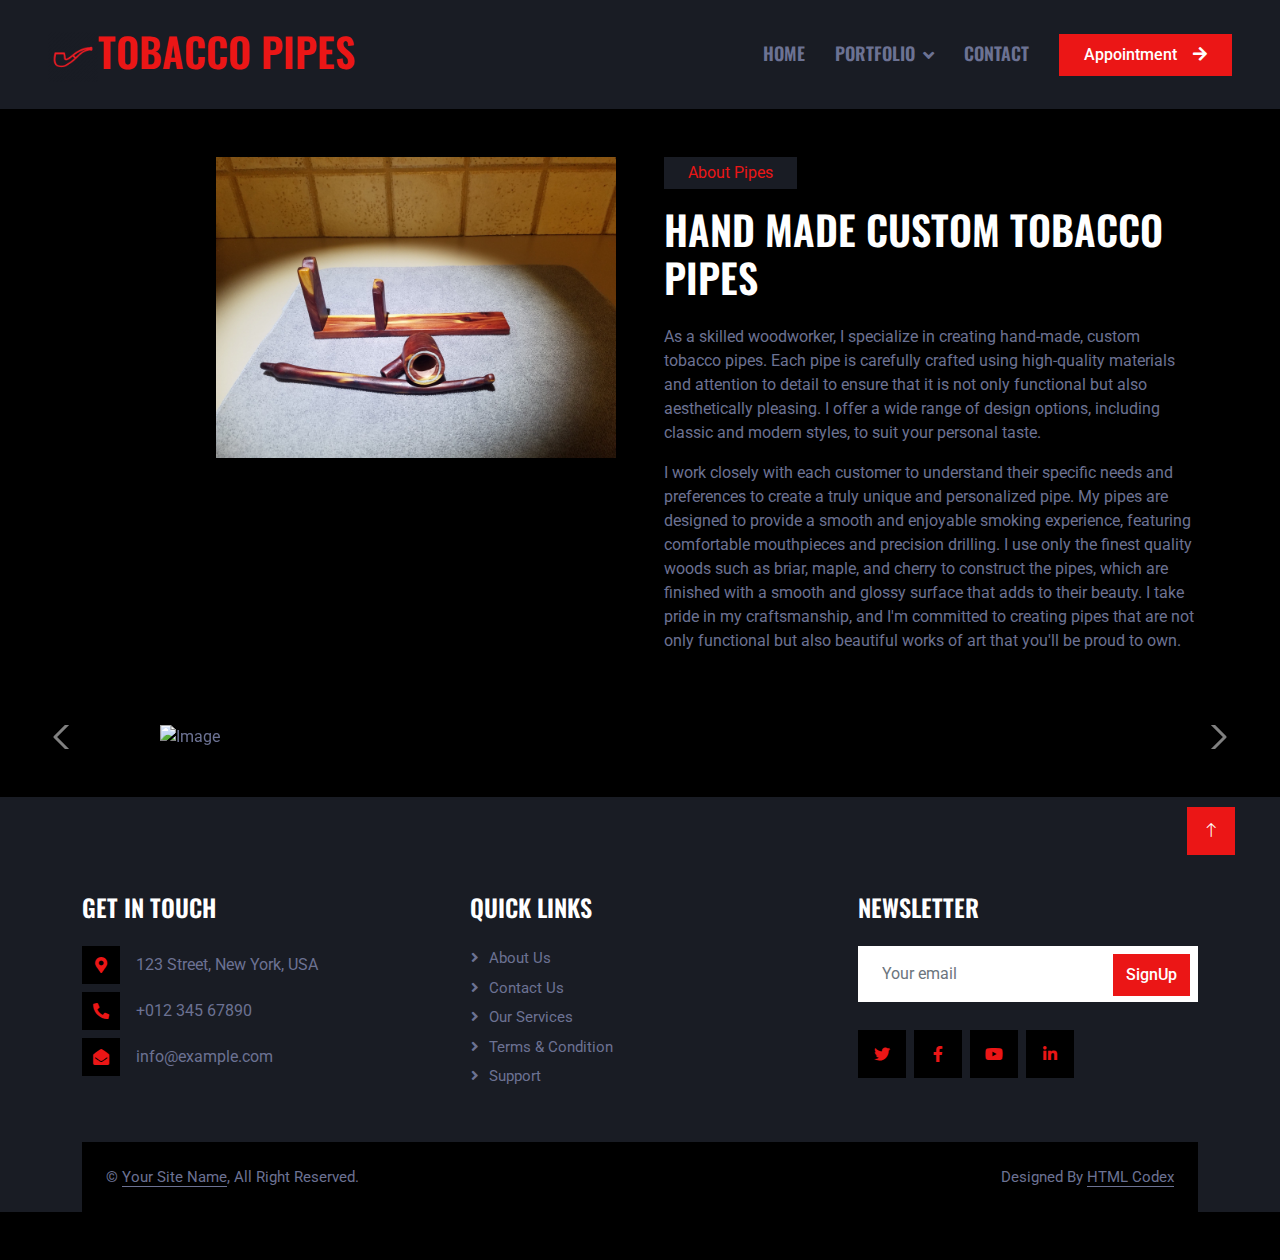
==== commit 5b7b2eb3: "updated jpg names" ====
--- a/about.html
+++ b/about.html
@@ -133,19 +133,19 @@
                     <img class="w-101" src="img/carousel-1.JPG" alt="Image">
                 </div>
                 <div class="carousel-item">
-                    <img class="w-101" src="img/works/20221206_211038.JPG" alt="Image">
-                </div>
-                <div class="carousel-item">
-                    <img class="w-101" src="img/works/20221214_171703.JPG" alt="Image">
-                </div>
-                <div class="carousel-item">
-                    <img class="w-101" src="img/works/20220731_122807.JPG" alt="Image">
-                </div>
-                <div class="carousel-item">
-                    <img class="w-101" src="img/works/20211226_142512.JPG" alt="Image">
-                </div>
-                <div class="carousel-item">
-                    <img class="w-101" src="img/works/20221002_003226.JPG" alt="Image">
+                    <img class="w-101" src="img/works/20221206_211038.jpg" alt="Image">
+                </div>
+                <div class="carousel-item">
+                    <img class="w-101" src="img/works/20221214_171703.jpg" alt="Image">
+                </div>
+                <div class="carousel-item">
+                    <img class="w-101" src="img/works/20220731_122807.jpg" alt="Image">
+                </div>
+                <div class="carousel-item">
+                    <img class="w-101" src="img/works/20211226_142512.jpg" alt="Image">
+                </div>
+                <div class="carousel-item">
+                    <img class="w-101" src="img/works/20221002_003226.jpg" alt="Image">
                 </div>
                 <div class="carousel-item">
                     <img class="w-101" src="img/carousel-2.JPG" alt="Image">
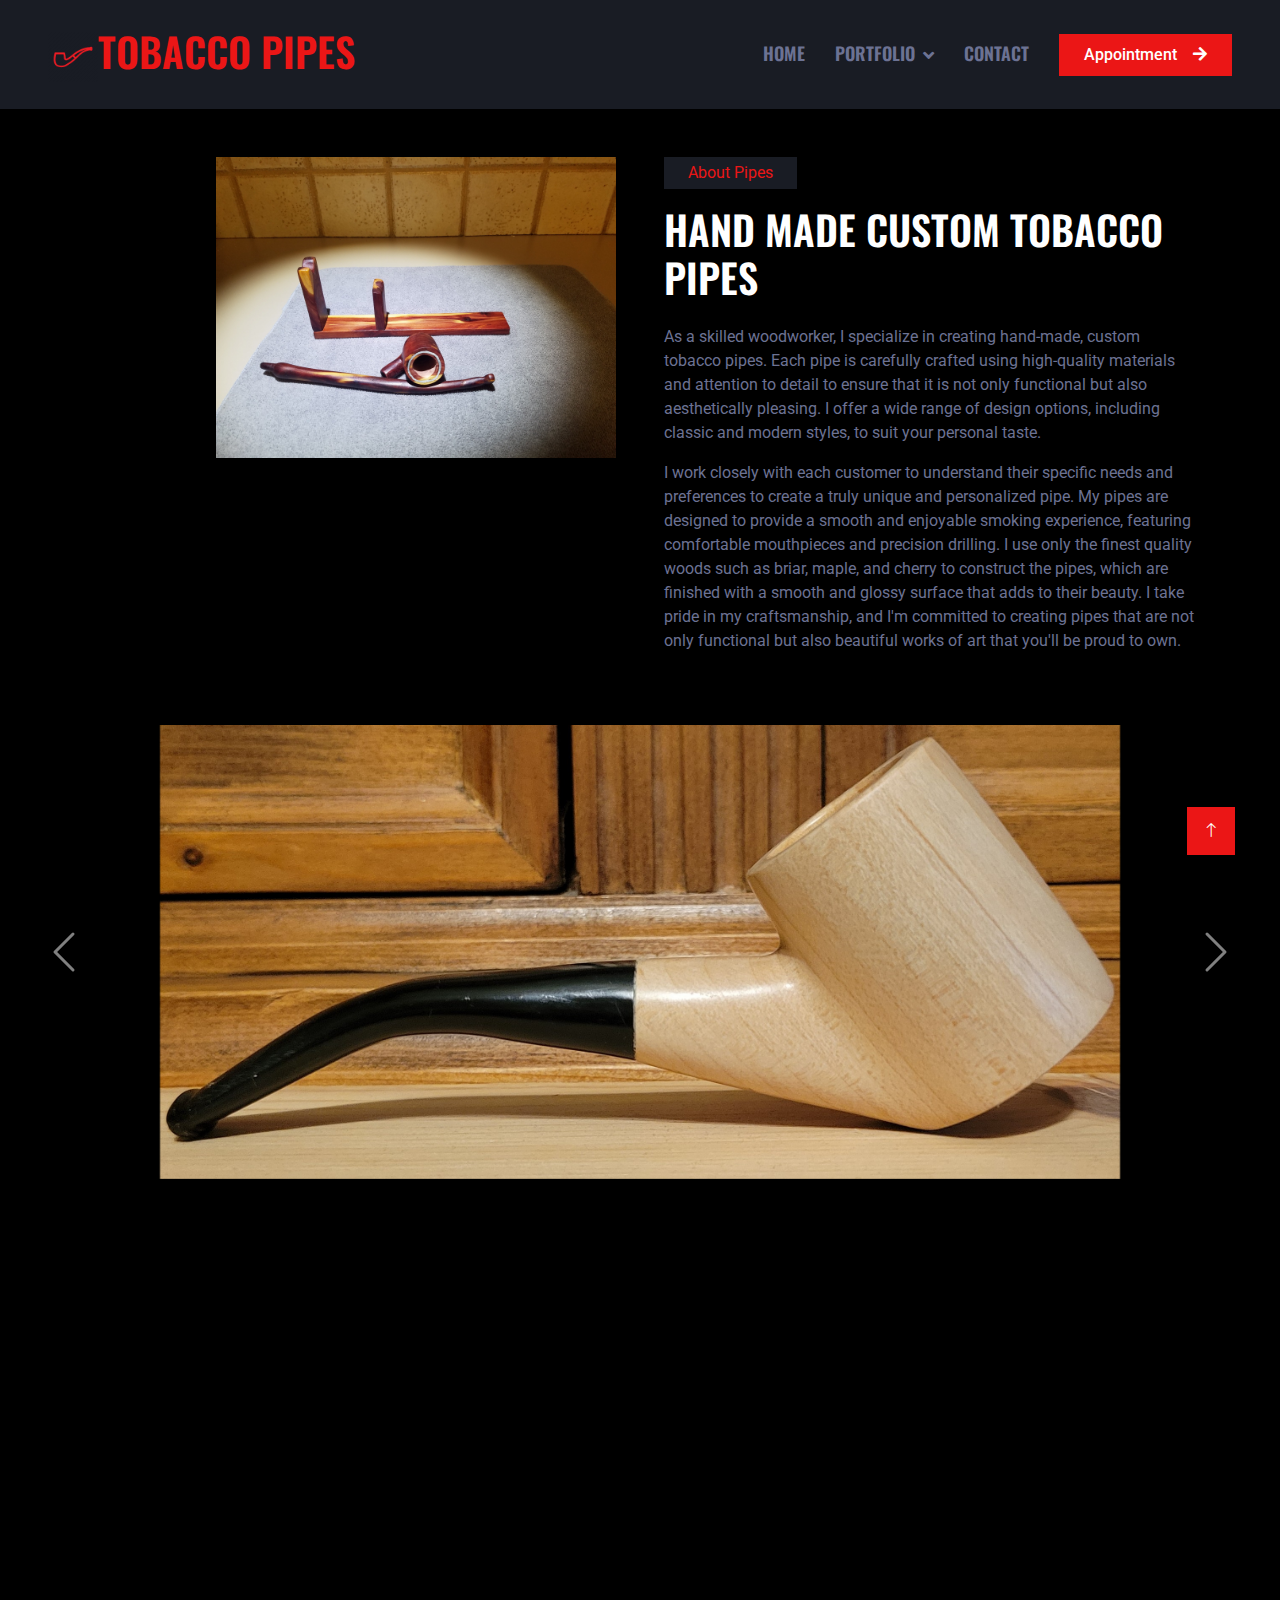
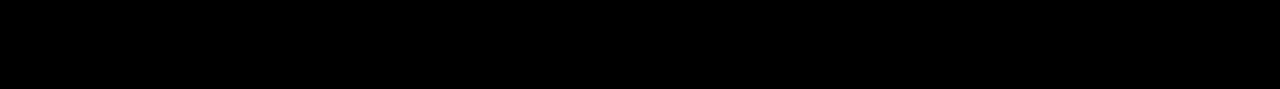
==== commit 82ae1983: "another update" ====
--- a/about.html
+++ b/about.html
@@ -127,7 +127,7 @@
         <div id="header-carousel" class="carousel slide" data-bs-ride="carousel">
             <div class="carousel-inner">
                 <div class="carousel-item active">
-                    <img class="w-101" src="img/works/20221118_161903.JPG" alt="Image">
+                    <img class="w-101" src="img/works/20221118_161903.jpg" alt="Image">
                 </div>
                 <div class="carousel-item">
                     <img class="w-101" src="img/carousel-1.JPG" alt="Image">
